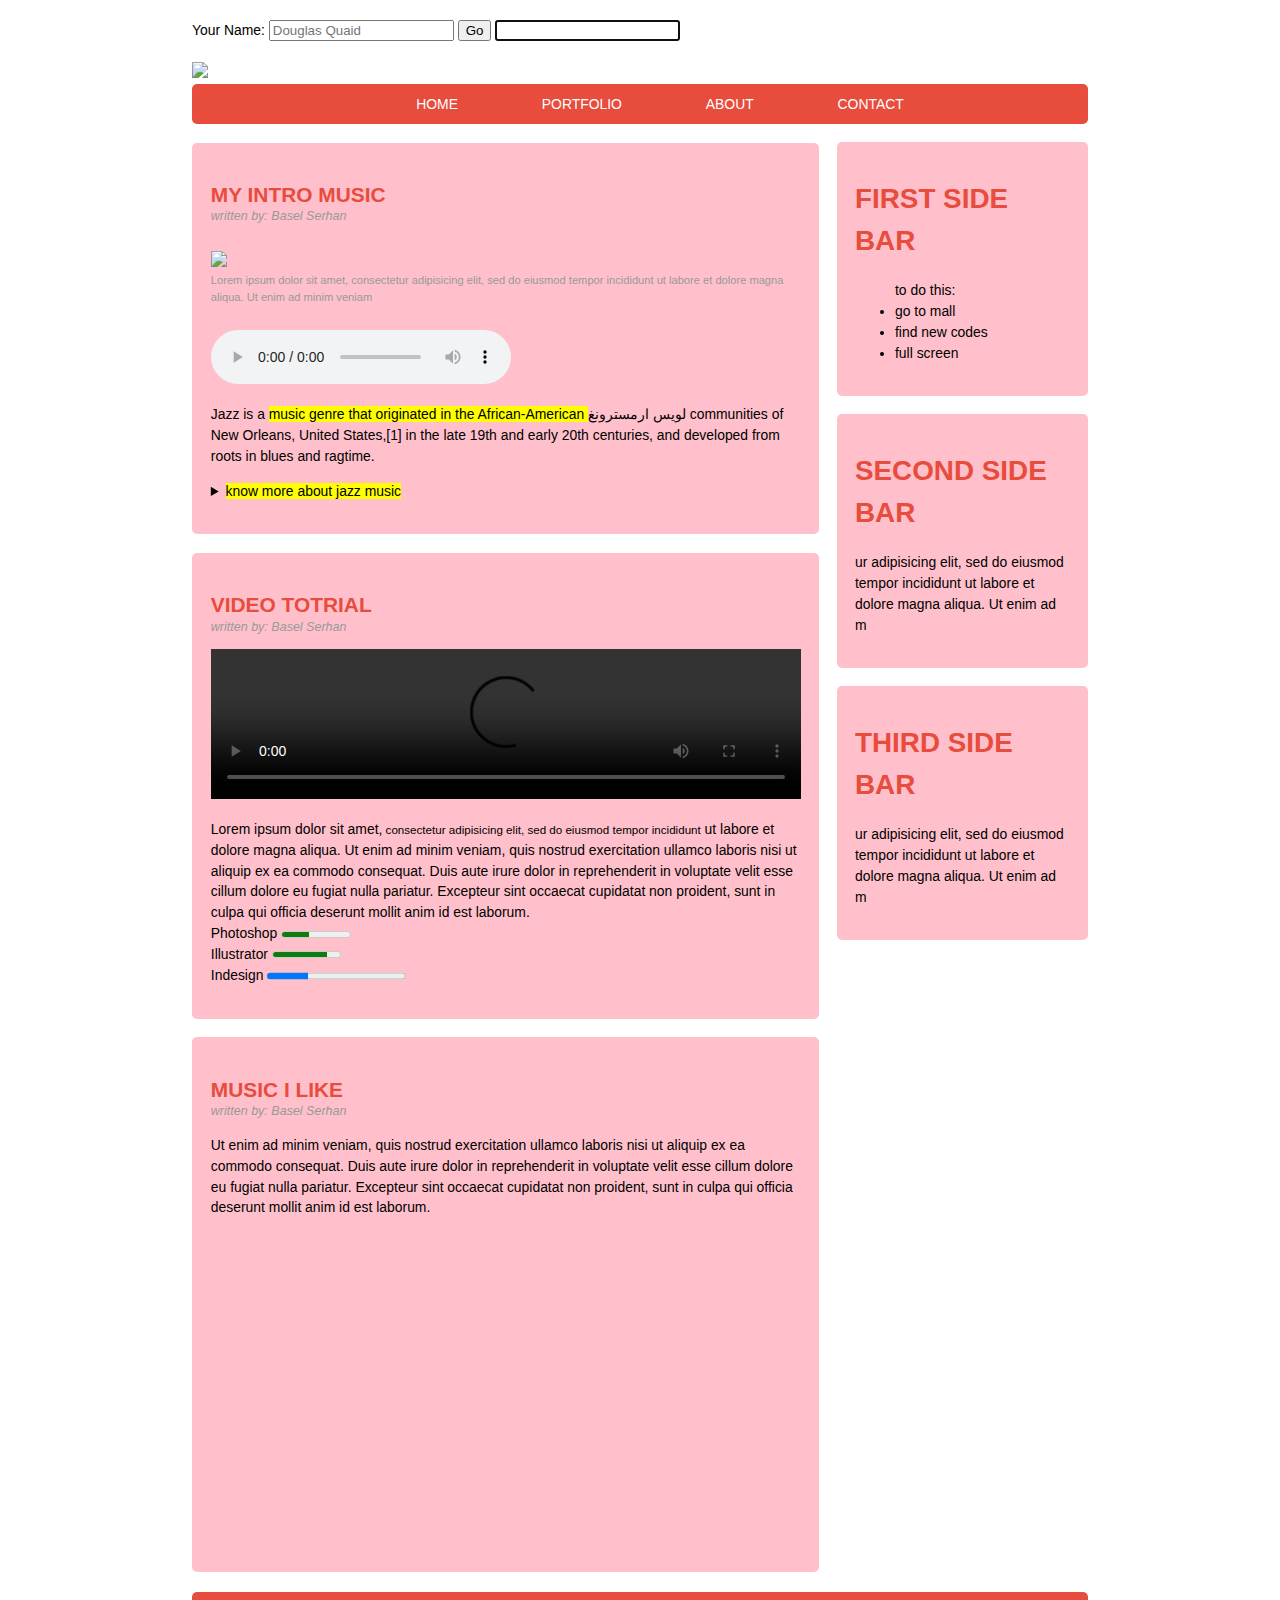
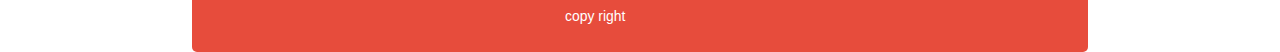
==== index.html @ 3da2b30a "Rename index2.html to index.html" ====
<!DOCTYPE html>
<html>
	<head>
		<title>HTML5 / CSS3 / RESPONSIVE !</title>
		<link rel="stylesheet"  href="style2.css">
		<meta charset="utf-8">
		<meta name="viewport" content="width=device-width, initial-scale=1.0">
	</head>
	<body class="body">
               <form method="post" action="">
                        <label for="someInput"> Your Name: </label>
                        <input type="text" id="someInput" name="someInput" placeholder="Douglas Quaid" required>
                        <button type="submit"> Go </button>
                        <input type="email" name="email" id="email" autofocus>
                </form>
                <br> 


		<header class="mainheader">
			<img src="img/33788855_1946734178724290_4124412701566828544_o.jpg">
			<nav><ul>
					<li><a href="#">HOME</a></li>
					<li><a href="#">PORTFOLIO</a></li>
					<li><a href="#">ABOUT</a></li>
					<li><a href="#">CONTACT</a></li>
			</ul></nav>
		</header>
<!--////////////////////////////////////////////////////////////-->		
        <div class="mainContent">
        	<section class="top-content">
        		<header>
        			<h2><a href="#"> MY INTRO MUSIC </a></h2>
        		</header>
        		<footer>
        			<P class="post-info">written by: Basel Serhan</P>
        		</footer>
        		<figure>
        		<img src="img/piano3.jpg" class="post-img">
        		<figcaption>
        			Lorem ipsum dolor sit amet, consectetur adipisicing elit, sed do eiusmod
        			tempor incididunt ut labore et dolore magna aliqua. Ut enim ad minim veniam
        		</figcaption>
        		</figure>
        		<audio src="media/كلمات.mp3" controls>
        			<p>your browser doesn't support audio 
        			files</p>
        		</audio>


        		<article>
        			<p class="post-content">Jazz is a <mark> music genre that originated in the African-American </mark> <bdi> لويس ارمسترونغ</bdi> communities of New Orleans, United States,[1] in the late 19th and early 20th centuries, and developed from roots in blues and ragtime.
        			<details>
        			<summary><mark>know more about 
        			 jazz music</mark></summary> 
        			
        			[2] Jazz is seen by many as "America's classical music".[3] Since the 1920s Jazz Age, jazz has become recognized as a major form of musical expression. It then emerged in the form of independent traditional and popular musical styles, all linked by the common bonds of African-American and European-American musical parentage with a performance orientation.[4] Jazz is characterized by swing and blue notes, call and response vocals, polyrhythms and improvisation. Jazz has roots in West African cultural and musical expression, and in African-American music traditions including blues and ragtime, as well as European military band music.[5] Intellectuals around the world have hailed jazz as "one of America's original art forms".[6]
        			</details>

        		</p>
        		</article>
        	</section>


        	 	<section class="top-content">
        		<header>
        			<h2><a href="#"> VIDEO TOTRIAL </a></h2>
        		</header>
        		<footer>
        			<P class="post-info">written by: Basel Serhan</P>
        		</footer>
        		<article>
        			<video src="media/تعلم HTML و CSS خطوة بخطوة بطريقة سهلة ومبسطة - دورة كاملة.mp4" width="100%" 
        			controls><p>your browser doesn't support 
        			video files</p>	
        			</video>



        			<p>Lorem ipsum dolor sit amet,<small> consectetur adipisicing elit, sed do eiusmod
        			tempor incididunt</small> ut labore et dolore magna aliqua. Ut enim ad minim veniam,
        			quis nostrud exercitation ullamco laboris nisi ut aliquip ex ea commodo
        			consequat. Duis aute irure dolor in reprehenderit in voluptate velit esse
        			cillum dolore eu fugiat nulla pariatur. Excepteur sint occaecat cupidatat non
        			proident, sunt in culpa qui officia deserunt mollit anim id est laborum.
        			<br>
        			<span>Photoshop</span>
        			<meter value="40" min="0" max="100"></meter>
        			<br>
        			<span>Illustrator</span>
        			<meter value="80" min="0" max="100"></meter>
        			<br>
        			<span>Indesign</span>
        			<progress value="30" max="100">
        			<br>
        			<span>HTML5</span>
        			<progress value="90" max="100">
        			<br>

        		</p>
        		</article>
        	</section>
        	 	<section class="top-content">
        		<header>
        			<h2><a href="#"> MUSIC I LIKE </a></h2>
        		</header>
        		<footer>
        			<P class="post-info">written by: Basel Serhan</P>
        		</footer>
        		<article>
        		



        			<p> Ut enim ad minim veniam,
        			quis nostrud exercitation ullamco laboris nisi ut aliquip ex ea commodo
        			consequat. Duis aute irure dolor in reprehenderit in voluptate velit esse
        			cillum dolore eu fugiat nulla pariatur. Excepteur sint occaecat cupidatat non
        			proident, sunt in culpa qui officia deserunt mollit anim id est laborum.
        	<iframe width="620" height="315" src="https://www.youtube.com/embed/WHjFJv33Pgg" frameborder="0" allow="autoplay; encrypted-media" allowfullscreen></iframe>

        		</p>
        		</article>
        	</section>
        </div>



<!--////////////////////////////////////////////////////////////-->	
		<aside>
		   <article class="theSidebar">
			<h1><a href="#"> FIRST SIDE BAR </a></h1>
			<P > 
                                <ul contenteditable="true">to do this:
                                        <li> go to mall </li>
                                        <li> find new codes </li> 
                                        <li> full screen </li>   
                                </ul> 
                </P>
		</article>
	</aside>

			<aside>
		   <article class="theSidebar">
			<h1><a href="#"> SECOND SIDE BAR </a></h1>
			<P> ur adipisicing elit, sed do eiusmod tempor incididunt ut labore et dolore magna aliqua. Ut enim ad m </P>
		</article>
	</aside>

			<aside>
		   <article class="theSidebar">
			<h1><a href="#"> THIRD SIDE BAR </a></h1>
			<P> ur adipisicing elit, sed do eiusmod tempor incididunt ut labore et dolore magna aliqua. Ut enim ad m </P>
		</article>
	</aside>



<!--////////////////////////////////////////////////////////////-->	

		<footer class="footer">
			<p> copy right </p>
		</footer>
	</body>
</html>
---- style2.css ----
/*
Theme Name: HTML5;
Date: August 2018;
Discription: Learn Basic HTML5;
Version: 1.0;
Author: Basel Serhan;
Author URL: http//www.basel.com;
*/

body{
font-size: 87%; /*base font-size=14px*/
font-family: Arial, 'Lucida Sans Unicode';
line-height: 1.5;
text-align: left;
}

a{text-decoration: none;}
a:link, a:visited{color: #e74c3c;}
a:hover, a:active{color: #f58233;}

.body{
	margin: 20px auto;
	width: 70%;
	clear: both;
	background-image: url(https://i.imgur.com/MJAkxbh.png);
}


/*---------------------------MAIN HEADER---------------------------*/

.mainheader img{
	width: 100%
}

.mainheader nav{
	background-color: #e74c3c;
	height: 40px;
	border-radius: 5px;
	-Webkit-border-radius: 5px;
	-Moz-border-radius: 5px;
}

.mainheader nav ul{
	text-align: center;
	list-style: none;
	margin: 0 auto;
}

.mainheader nav ul li{
	display: inline;
}

.mainheader a:link, .mainheader a:visited{
	color: white;
	padding: 10px 40px;
	display: inline-block;
}

.mainheader a:hover, .mainheader a:active{
	color: white;
	background-color: #f58233;
}


/*---------------------------MAIN CONTENT---------------------------*/

.mainContent{
	width: 70%;
	float: left;
}

.top-content{
	background-color: pink;
	padding: 3%;
	margin-top: 3%;
	border-radius: 5px;
	-Webkit-border-radius: 5px;
	-Moz-border-radius: 5px;

}

.post-info{
	font-size: 90%;
	color: #999;
	font-style: italic;
	margin-top: -20px;
}


.post-content{
	display: block;
}


/*---------------------------SIDE BAR---------------------------*/

.theSidebar{
	width: 24%;
	margin: 2% 0 0 2%;
	float: left;
	padding: 2%;
	background-color: pink;
	border-radius: 5px;
	-Webkit-border-radius: 5px;
	-Moz-border-radius: 5px;
}




/*---------------------------FOOTER---------------------------*/

.footer{
	margin-top: 20px;
	float: left;
	width: 100%;
	background-color: #e74c3c;
	height: 60px;
	border-radius: 5px;
	-Webkit-border-radius: 5px;
	-Moz-border-radius: 5px;
}

.footer p{
	text-align: center;
	color: white;
	width: 90%;
}



/*---------------------------HTML5---------------------------*/

.post-img{
	width: 100%;
}

figure{
	margin: 25px 0;
	font-size: 80%;
	color: #999;
}


/*---------------------------CSS3 FOR MOBILE---------------------------*/
@media screen and (max-width: 480px){
	.body{
		width: 90%;
		font-size: 95%;
}


/*---------------------------MAIN HEADER mobile---------------------------*/



.mainheader nav{
	
	height: 160px;

}

.mainheader ul{
	width: 100%;
	padding: 0;
}

.mainheader nav ul li{
	display: inline;
}

.mainheader a:link, .mainheader a:visited{

	display: block;
}

.mainheader a:hover, .mainheader a:active{
	color: white;
	background-color: #f58233;
}

.mainContent{
	width: 100%;
	
}

.theSidebar{
	width: 94%;
	
}


}



@media screen and (max-width: 680px){
	.body{
		width: 90%;
		font-size: 95%;
}

	.mainheader{
		font-size: 80%;
	}

}
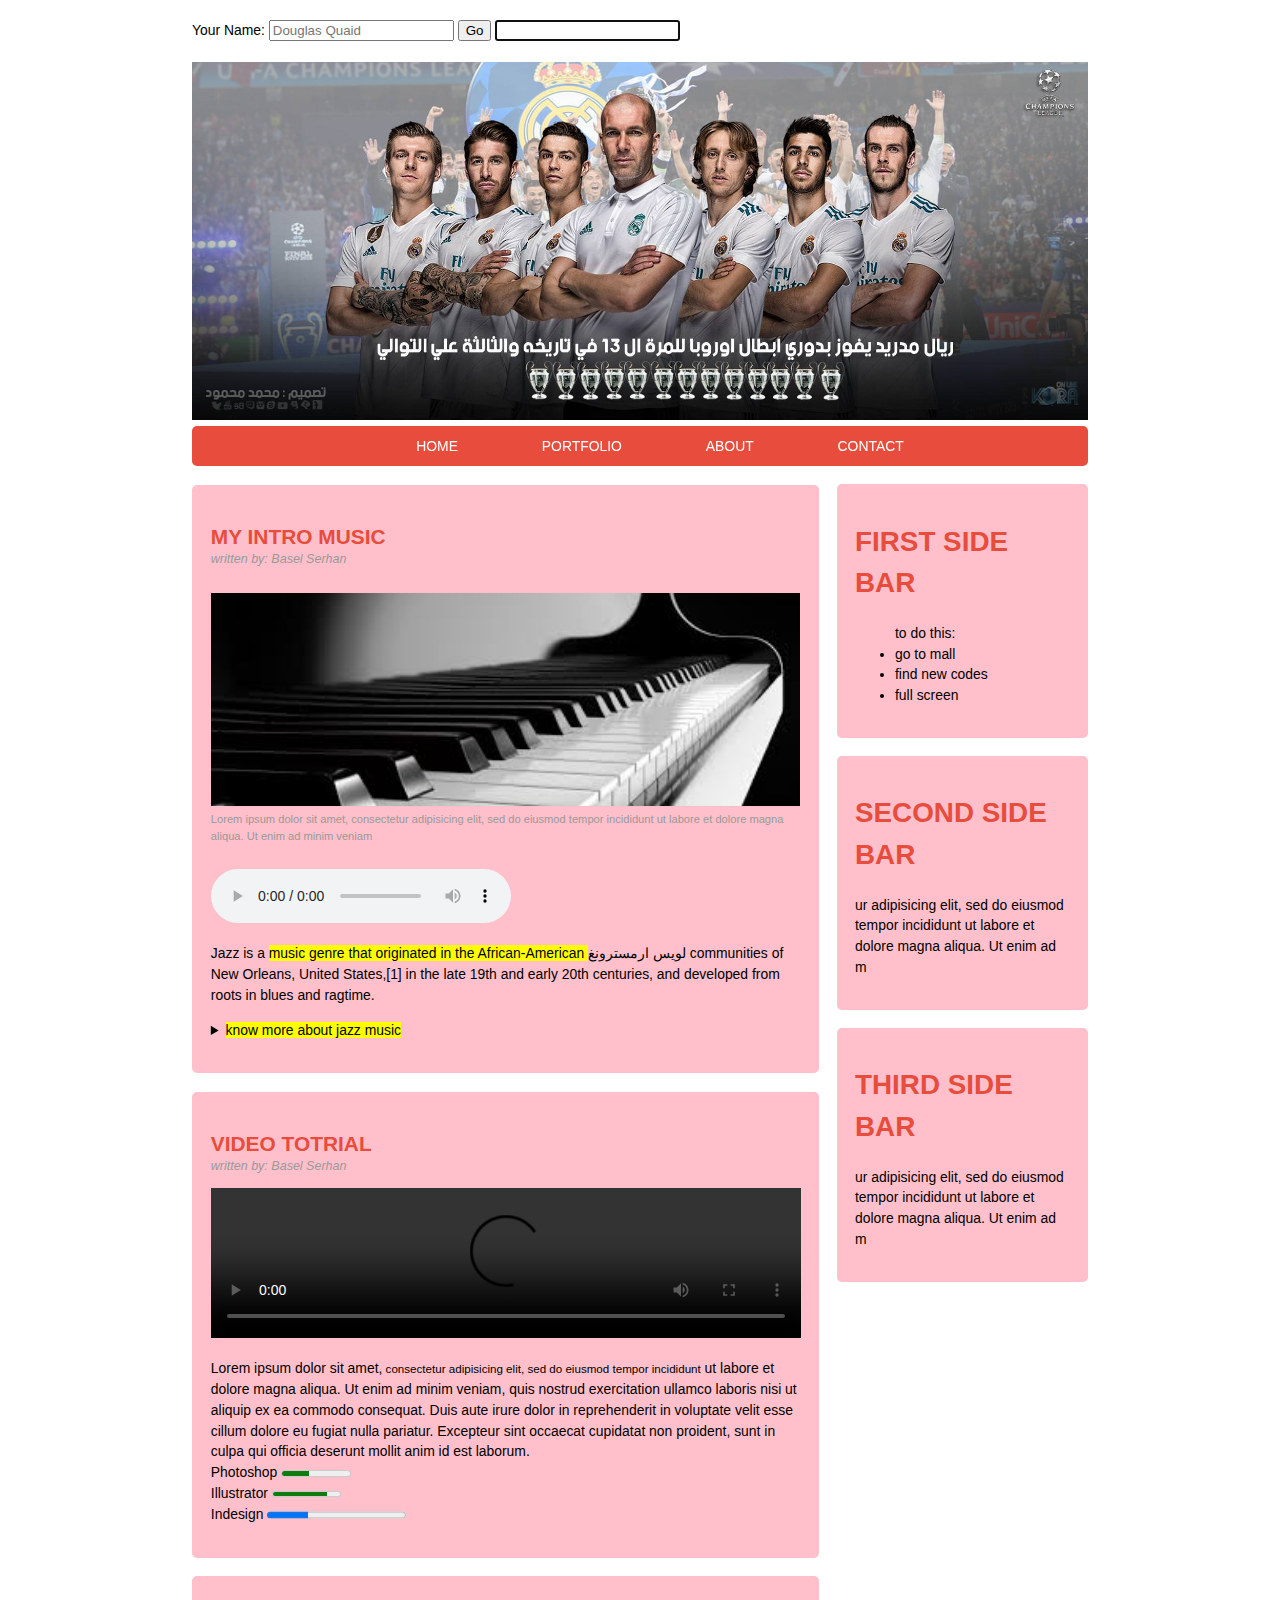
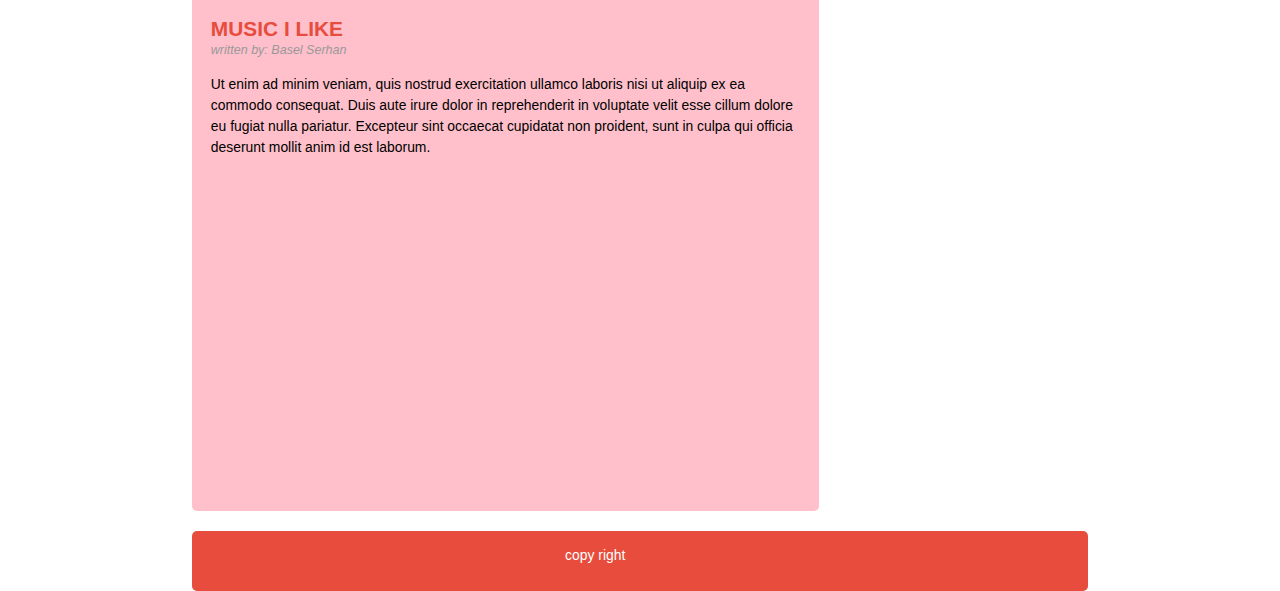
==== commit b55b4d7a: "Update index.html" ====
--- a/index.html
+++ b/index.html
@@ -17,7 +17,7 @@
 
 
 		<header class="mainheader">
-			<img src="img/33788855_1946734178724290_4124412701566828544_o.jpg">
+			<img src="33788855_1946734178724290_4124412701566828544_o.jpg">
 			<nav><ul>
 					<li><a href="#">HOME</a></li>
 					<li><a href="#">PORTFOLIO</a></li>
@@ -35,13 +35,13 @@
         			<P class="post-info">written by: Basel Serhan</P>
         		</footer>
         		<figure>
-        		<img src="img/piano3.jpg" class="post-img">
+        		<img src="piano3.jpg" class="post-img">
         		<figcaption>
         			Lorem ipsum dolor sit amet, consectetur adipisicing elit, sed do eiusmod
         			tempor incididunt ut labore et dolore magna aliqua. Ut enim ad minim veniam
         		</figcaption>
         		</figure>
-        		<audio src="media/كلمات.mp3" controls>
+        		<audio src="كلمات.mp3" controls>
         			<p>your browser doesn't support audio 
         			files</p>
         		</audio>
@@ -69,7 +69,7 @@
         			<P class="post-info">written by: Basel Serhan</P>
         		</footer>
         		<article>
-        			<video src="media/تعلم HTML و CSS خطوة بخطوة بطريقة سهلة ومبسطة - دورة كاملة.mp4" width="100%" 
+        			<video src="HTML Tutorial for Beginners 01 - HTML Introduction.mp4" width="100%" 
         			controls><p>your browser doesn't support 
         			video files</p>	
         			</video>
